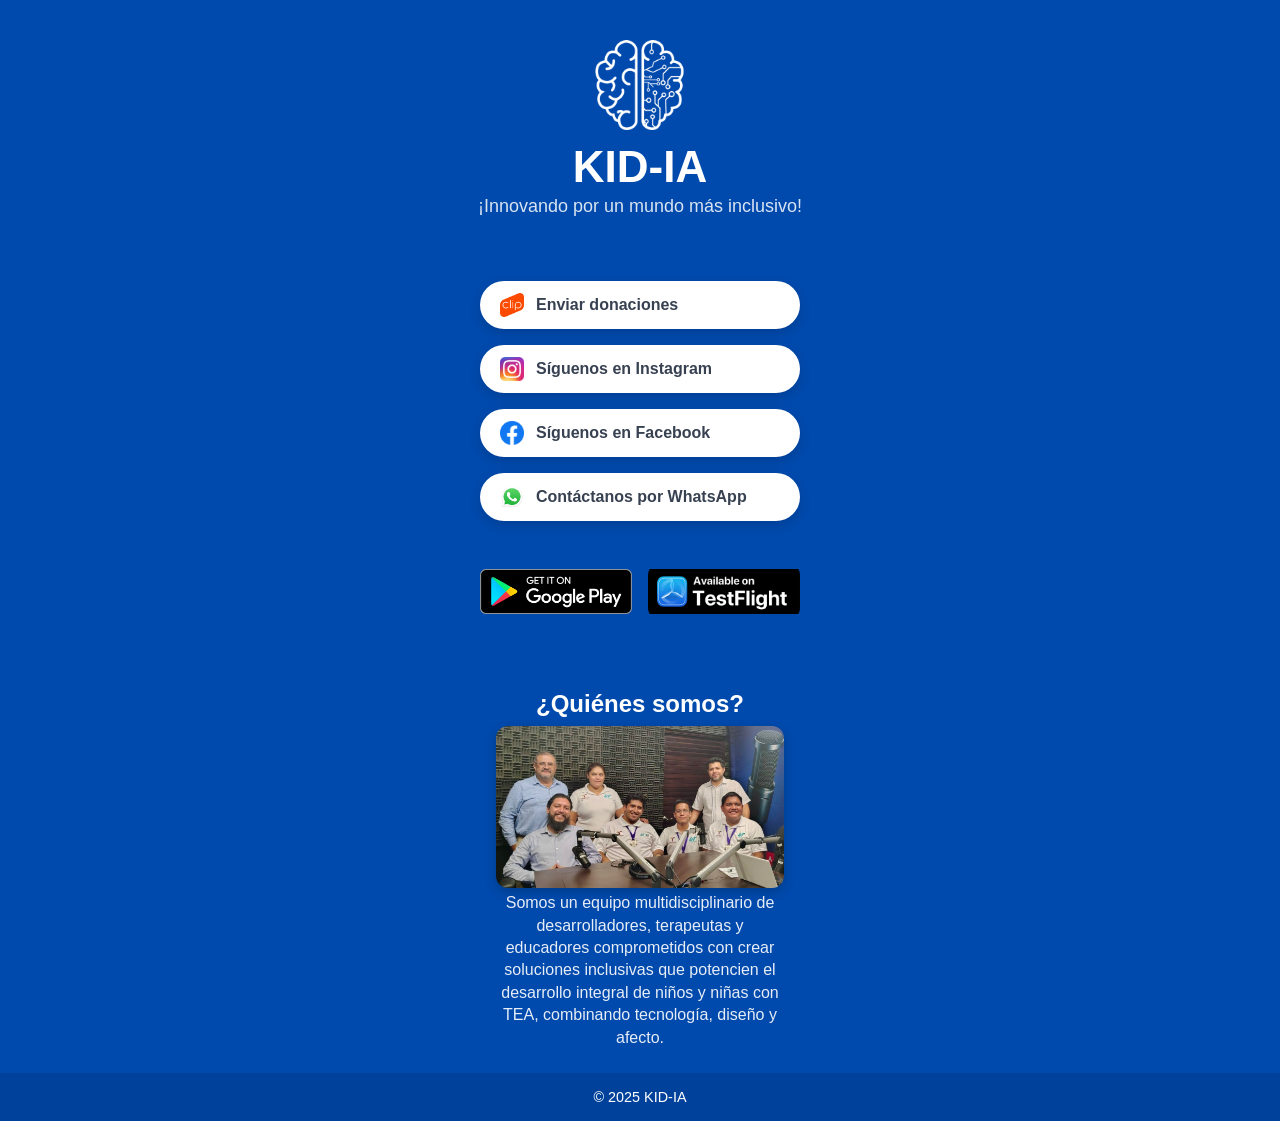
==== index.html @ 3fd993d8 "Add files via upload" ====
<!DOCTYPE html>
<html lang="es">
<head>
  <meta charset="UTF-8">
  <meta name="viewport" content="width=device-width, initial-scale=1.0">
  <title>KID-IA</title>
  <link rel="stylesheet" href="css/style.css">
</head>
<body>
  <header class="header">
    <img src="images/logo.png" alt="Logo KID-IA" class="logo">
    <h1 class="titulo">KID-IA</h1>
    <p class="tagline">¡Innovando por un mundo más inclusivo!</p>
  </header>

  <main class="links">
    <a class="btn" href="https://link.clip.mx/kidiaapp/pagar" target="_blank">
      <img src="images/clip_logo.png" alt="Clip" class="icon">
      Enviar donaciones
    </a>
    <a class="btn" href="https://www.instagram.com/_kid.ia" target="_blank">
      <img src="images/instagram_icon.png" alt="Instagram" class="icon">
      Síguenos en Instagram
    </a>
    <a class="btn" href="https://www.facebook.com/profile.php?id=61572686849941" target="_blank">
      <img src="images/facebook_icon.png" alt="Facebook" class="icon">
      Síguenos en Facebook
    </a>
    <a class="btn" href="https://api.whatsapp.com/send/?phone=528331851912" target="_blank">
      <img src="images/logo_wpp.png" alt="WhatsApp" class="icon">
      Contáctanos por WhatsApp
    </a>

    <div class="app-badges">
      <a class="badge-link" href="https://play.google.com/store/apps/details?id=com.proyect.kidia" target="_blank">
        <img src="images/google_play.png" alt="Get it on Google Play">
      </a>
      <a class="badge-link" href="https://testflight.apple.com/join/72Gda49V" target="_blank">
        <img src="images/test_flight.png" alt="Available on the App Store">
      </a>
    </div>

    <section class="team">
      <h2>¿Quiénes somos?</h2>
      <img src="images/kidia_team.jpeg" alt="Equipo KID-IA" class="team-photo">
      <p>
        Somos un equipo multidisciplinario de desarrolladores, terapeutas y
        educadores comprometidos con crear soluciones inclusivas que potencien
        el desarrollo integral de niños y niñas con TEA, combinando tecnología,
        diseño y afecto.
      </p>
    </section>
  </main>

  <footer class="footer">
    <p>© 2025 KID-IA</p>
  </footer>
</body>
</html>
---- css/style.css ----
:root {
  --bg: #004aad;      /* Azul principal */
  --white: #FFFFFF;
  --gray: #374151;
}

/* Reset básico */
* {
  box-sizing: border-box;
  margin: 0;
  padding: 0;
}

body {
  font-family: 'Helvetica Neue', Arial, sans-serif;
  background: var(--bg);
  color: var(--white);
  display: flex;
  flex-direction: column;
  min-height: 100vh;
}

.header {
  text-align: center;
  padding: 2.5rem 1rem;
}

.logo {
  width: 90px;
  height: auto;
  margin: 0 auto;
}

.titulo {
  font-size: 2.75rem;
  margin-top: 0.5rem;
}

.tagline {
  font-size: 1.125rem;
  opacity: 0.85;
  margin-top: 0.25rem;
}

.links {
  flex: 1;
  display: flex;
  flex-direction: column;
  gap: 1rem;
  padding: 1.5rem;
  align-items: center;
  justify-content: center;
}

.btn {
  display: flex;
  align-items: center;
  width: 100%;
  max-width: 320px;
  padding: 0.75rem 1.25rem;
  text-decoration: none;
  background: var(--white);
  color: var(--gray);
  font-weight: 600;
  border-radius: 9999px;
  box-shadow: 0 4px 12px rgba(0,0,0,0.15);
  transition: transform 0.2s, box-shadow 0.2s;
}

.btn:hover {
  transform: translateY(-4px);
  box-shadow: 0 6px 16px rgba(0,0,0,0.2);
}

.icon {
  width: 24px;
  height: auto;
  margin-right: 0.75rem;
}

.app-badges {
  display: flex;
  gap: 1rem;
  justify-content: center;
  flex-wrap: wrap;
  margin-top: 2rem;
  max-width: 320px;
  width: 100%;
}

.badge-link {
  flex: 1;
}

.badge-link img {
  width: 100%;
  height: auto;
  transition: transform 0.2s;
}

.badge-link:hover img {
  transform: scale(1.05);
}

.team {
  text-align: center;
  margin-top: 2.5rem;
  padding: 0 1rem;
  max-width: 320px;
}

.team-photo {
  width: 100%;
  height: auto;
  border-radius: 12px;
  box-shadow: 0 4px 12px rgba(0,0,0,0.2);
}

.team h2 {
  font-size: 1.5rem;
  margin: 1rem 0 0.5rem;
}

.team p {
  font-size: 1rem;
  opacity: 0.9;
  line-height: 1.4;
}

.footer {
  text-align: center;
  padding: 1rem;
  font-size: 0.9rem;
  background: rgba(0,0,0,0.1);
}

@media (min-width: 640px) {
  .links {
    flex-direction: column;
  }
}
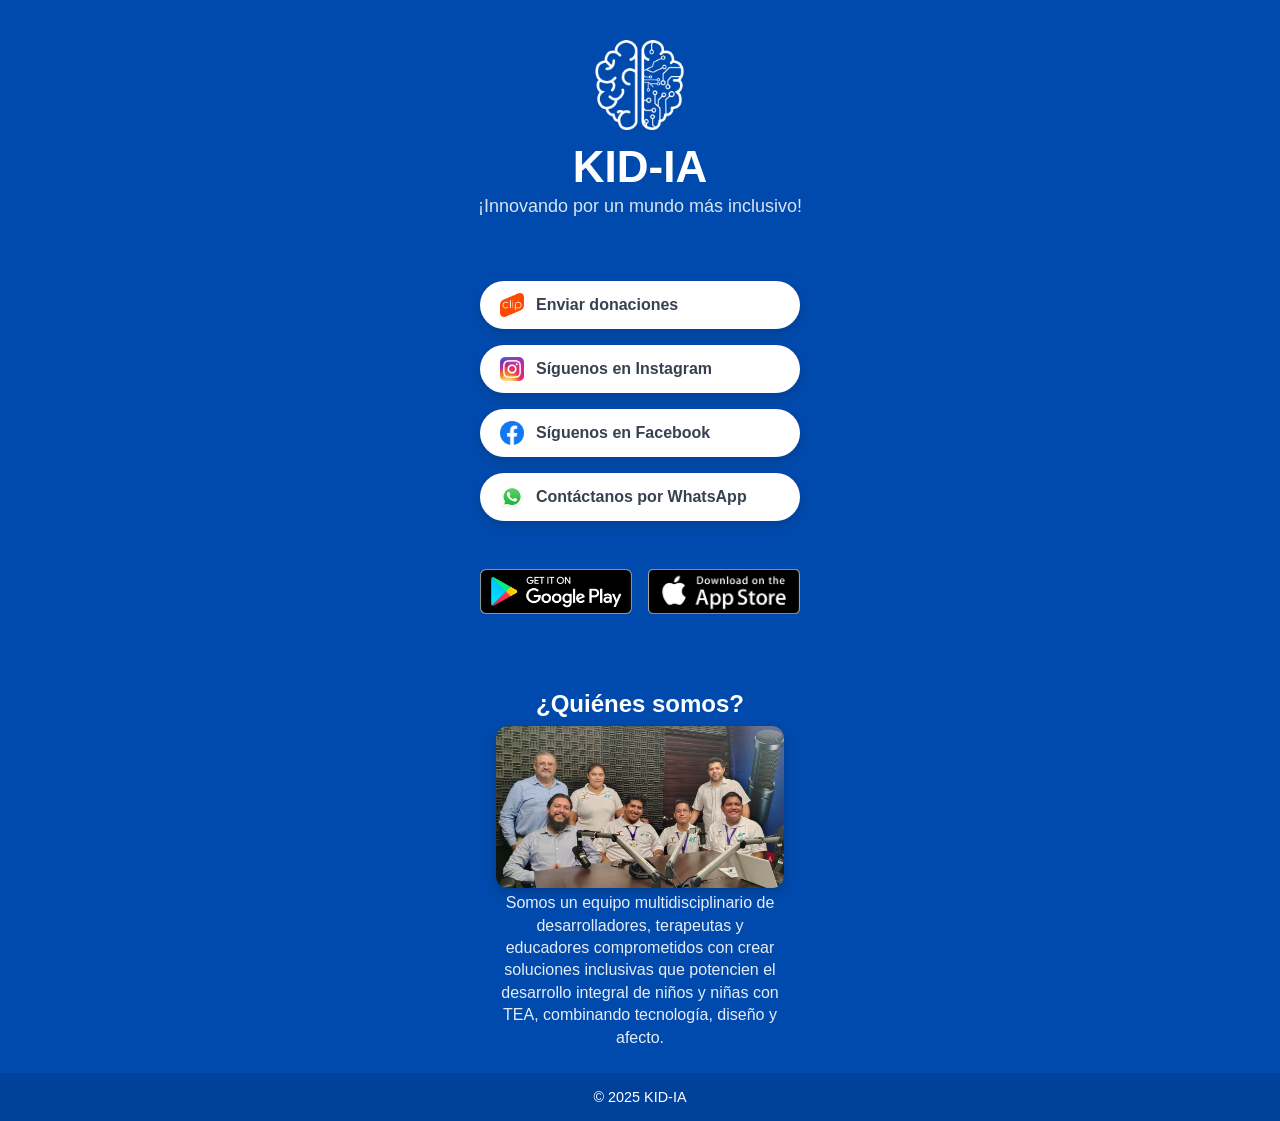
==== commit ed31009b: "Update index.html" ====
--- a/index.html
+++ b/index.html
@@ -4,6 +4,7 @@
   <meta charset="UTF-8">
   <meta name="viewport" content="width=device-width, initial-scale=1.0">
   <title>KID-IA</title>
+  <link rel="icon" type="image/png" href="images/logo.png" />
   <link rel="stylesheet" href="css/style.css">
 </head>
 <body>
@@ -35,8 +36,8 @@
       <a class="badge-link" href="https://play.google.com/store/apps/details?id=com.proyect.kidia" target="_blank">
         <img src="images/google_play.png" alt="Get it on Google Play">
       </a>
-      <a class="badge-link" href="https://testflight.apple.com/join/72Gda49V" target="_blank">
-        <img src="images/test_flight.png" alt="Available on the App Store">
+      <a class="badge-link" href="https://apps.apple.com/mx/app/kid-ia/id6746974373" target="_blank">
+        <img src="images/app_store.png" alt="Available on the App Store">
       </a>
     </div>
 
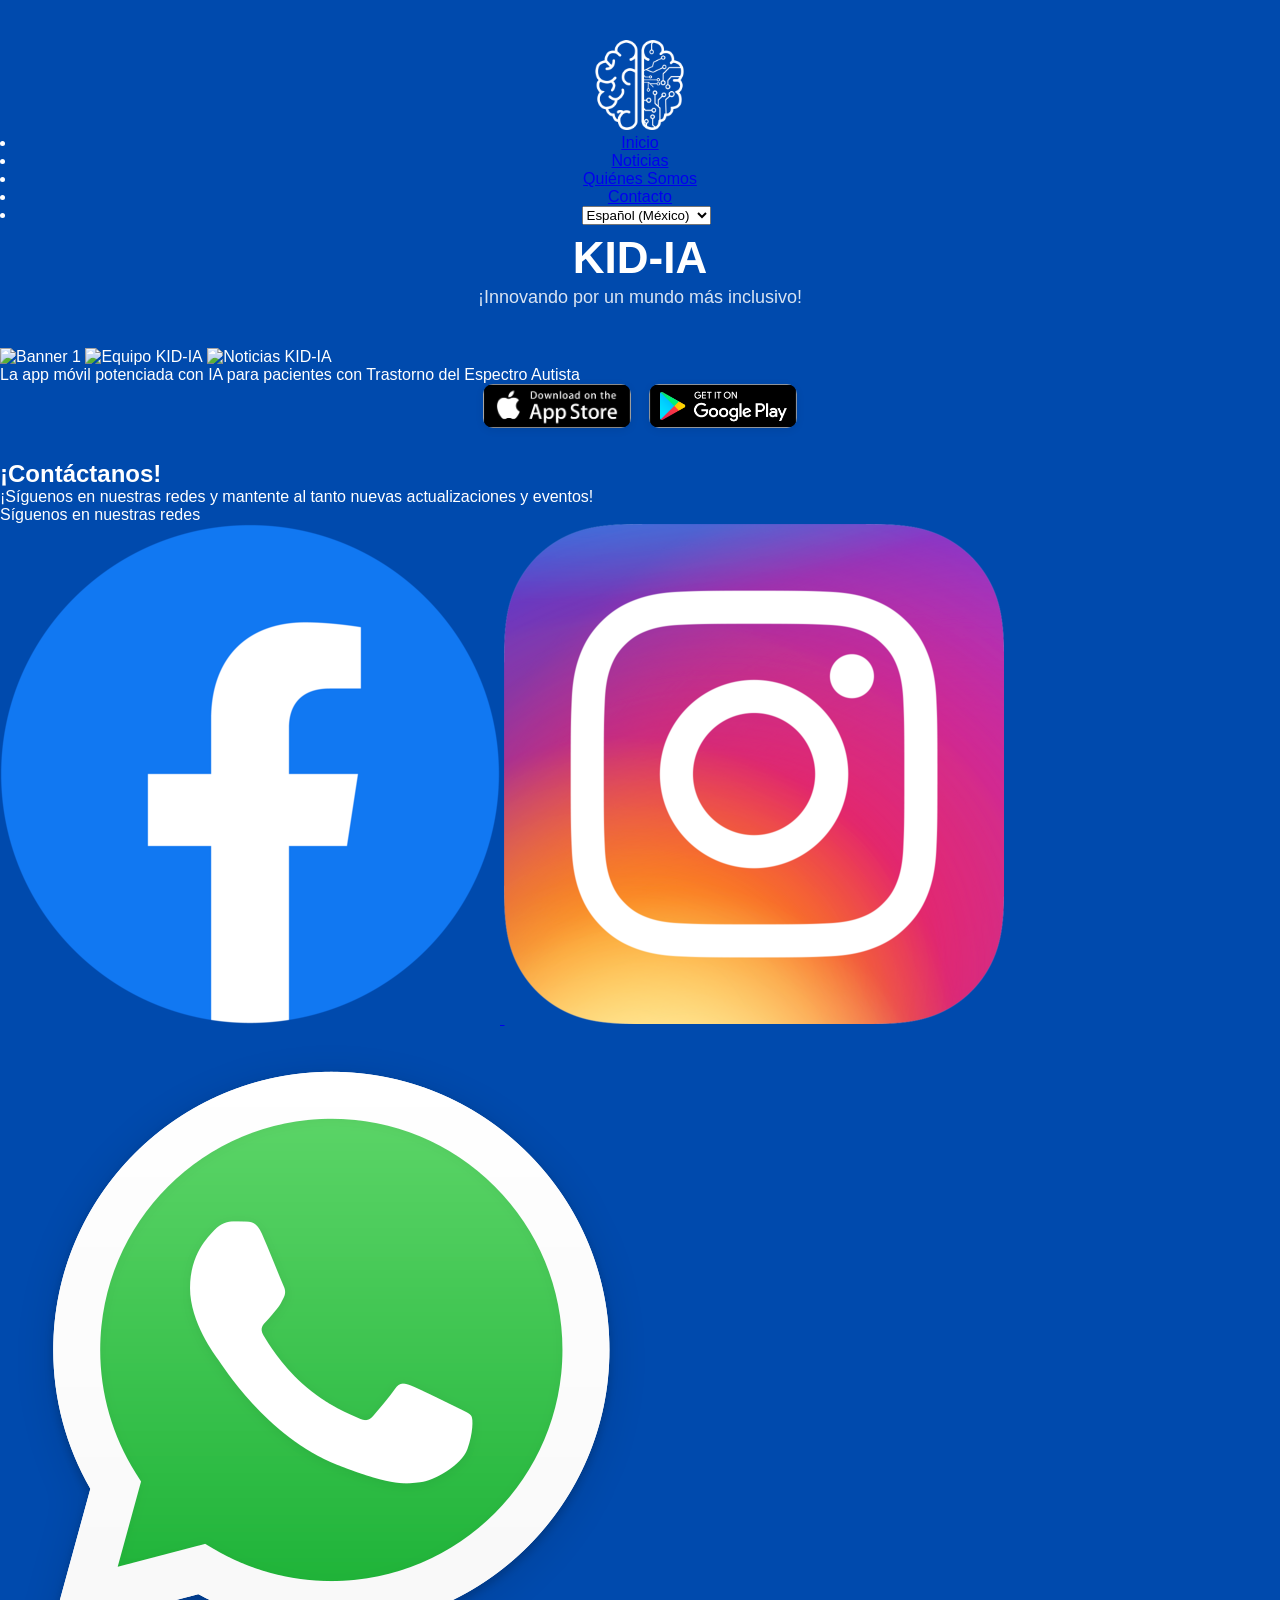
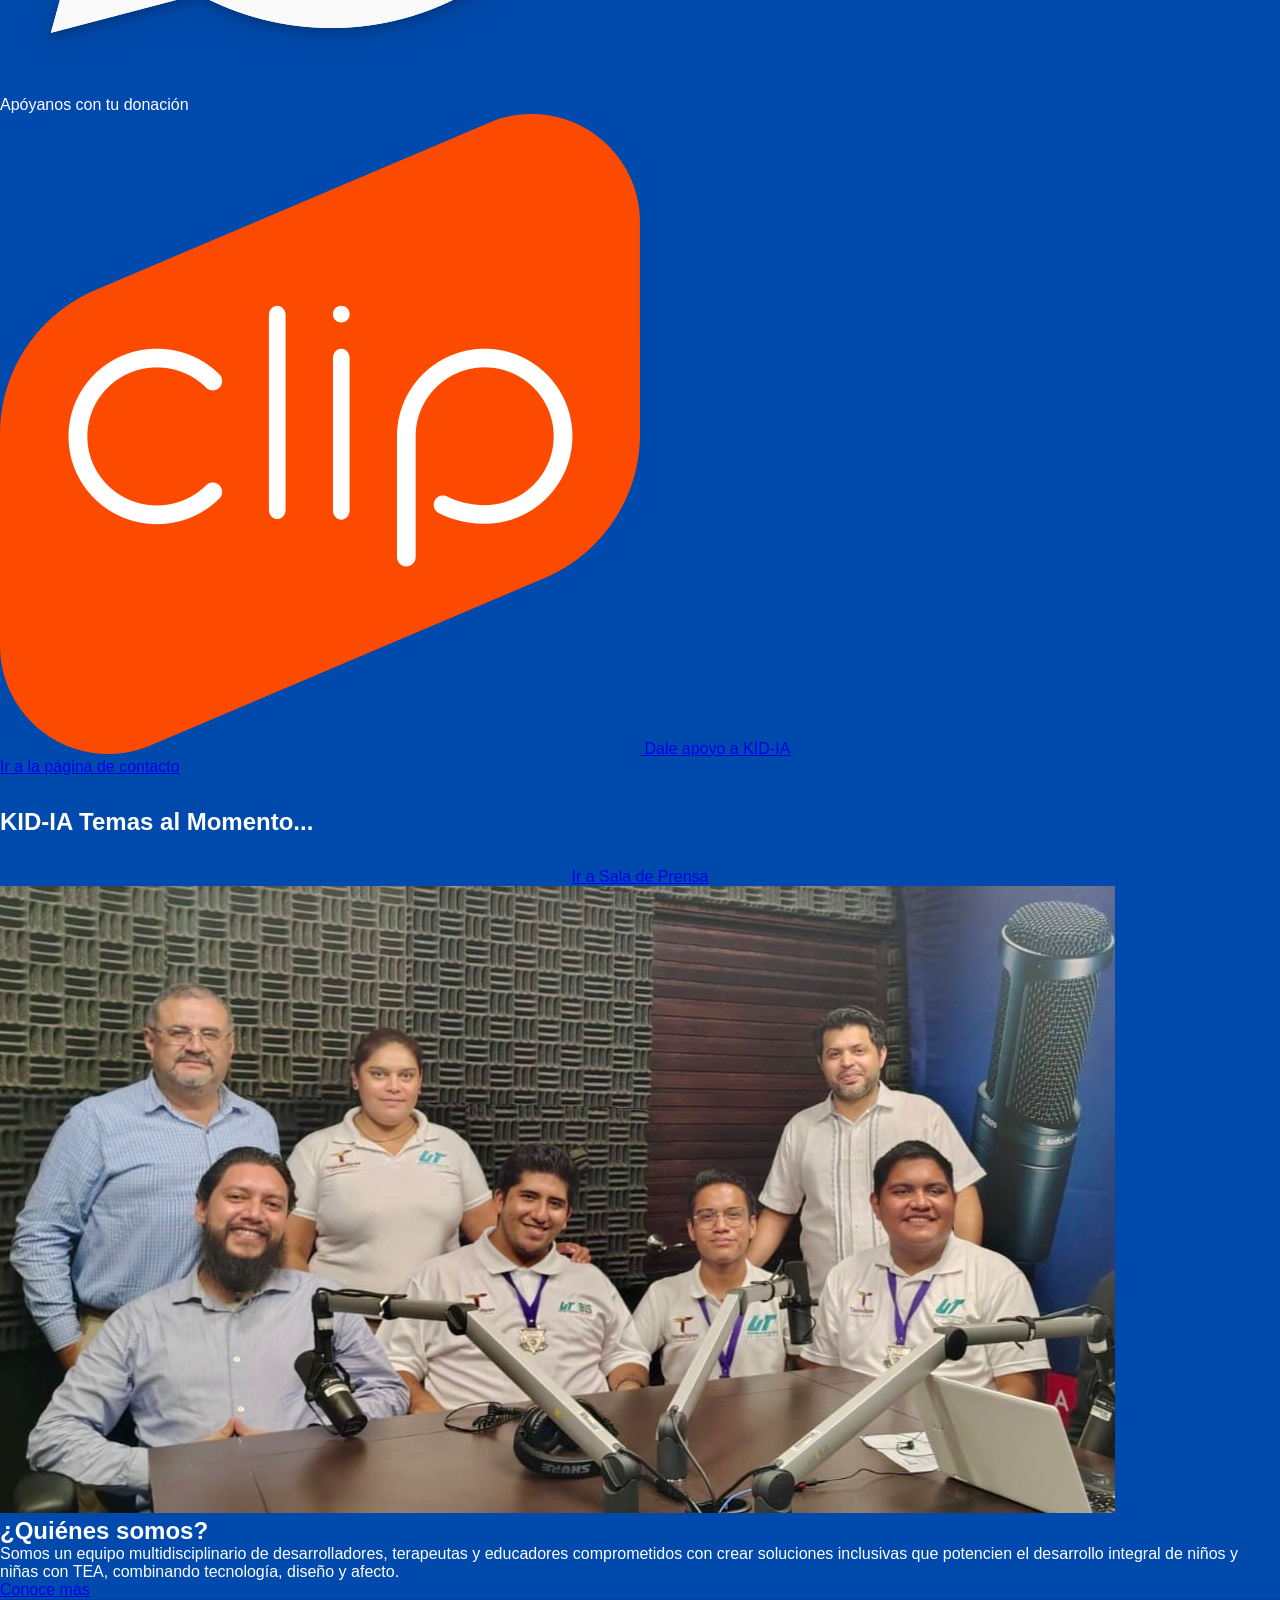
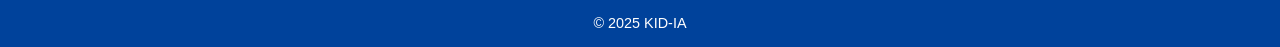
==== commit ada1ed44: "Nuevos cambios al sitio web Te mando el acomodamiento de cada archivo por medio de una foto en Whats" ====
--- a/index.html
+++ b/index.html
@@ -6,55 +6,163 @@
   <title>KID-IA</title>
   <link rel="icon" type="image/png" href="images/logo.png" />
   <link rel="stylesheet" href="css/style.css">
+  <link rel="stylesheet" href="css/news-carousel.css">
+  <link rel="stylesheet" href="css/contact-banner-social.css">
+  <link rel="stylesheet" href="css/contact-btn-main.css">
+  <link rel="stylesheet" href="css/about-banner.css">
 </head>
 <body>
   <header class="header">
-    <img src="images/logo.png" alt="Logo KID-IA" class="logo">
+    <nav class="main-nav">
+      <div class="nav-logo">
+        <img src="images/logo.png" alt="Logo KID-IA" class="logo">
+      </div>
+      <ul class="nav-list">
+        <li><a href="#home" data-i18n="nav_inicio">Inicio</a></li>
+        <li><a href="pags/nws.html" data-i18n="nav_noticias">Noticias</a></li>
+        <li><a href="pags/quienes-somos.html" data-i18n="nav_quienes">Quiénes Somos</a></li>
+        <li><a href="pags/contacto.html" data-i18n="nav_contacto">Contacto</a></li>
+        <li>
+          <select id="lang-select" style="margin-left:12px;">
+            <option value="es-MX">Español (México)</option>
+            <option value="en-US">English (US)</option>
+            <option value="fr-FR">Français (France)</option>
+            <option value="pt-BR">Português (Brasil)</option>
+            <option value="it">Italiano</option>
+            <option value="ko">한국어</option>
+            <option value="de">Deutsch</option>
+          </select>
+        </li>
+      </ul>
+    </nav>
     <h1 class="titulo">KID-IA</h1>
     <p class="tagline">¡Innovando por un mundo más inclusivo!</p>
   </header>
 
-  <main class="links">
-    <a class="btn" href="https://link.clip.mx/kidiaapp/pagar" target="_blank">
-      <img src="images/clip_logo.png" alt="Clip" class="icon">
-      Enviar donaciones
+  <!-- Banner principal -->
+  <section class="main-banner">
+    <div class="banner-left">
+      <div class="banner-slider">
+        <img src="images/mktng/kid-ia-b-1.png" alt="Banner 1" class="banner-img active">
+        <img src="images/mktng/Flux_Dev_A_young_boy_with_Autism_Spectrum_Disorder_aged_around_3.jpg" alt="Equipo KID-IA" class="banner-img">
+        <img src="images/mktng/Flux_Dev_A_vibrant_and_engaging_mobile_application_interface_d_3.jpg" alt="Noticias KID-IA" class="banner-img">
+      </div>
+    </div>
+    <div class="banner-right">
+      <span class="banner-leyenda">La app móvil potenciada con IA para pacientes con Trastorno del Espectro Autista</span>
+    </div>
+  </section>
+
+  <div class="banner-app-badges" style="margin: 0 auto 32px auto; display:flex; gap:18px; justify-content:center; max-width:420px;">
+    <a class="banner-badge-link" href="https://apps.apple.com/mx/app/kid-ia/id6746974373" target="_blank" rel="noopener" title="Disponible en App Store">
+      <img src="images/app_store.png" alt="Disponible en App Store" style="height:44px; width:auto; display:block; border-radius:10px; box-shadow:0 2px 8px rgba(0,0,0,0.08);">
     </a>
-    <a class="btn" href="https://www.instagram.com/_kid.ia" target="_blank">
-      <img src="images/instagram_icon.png" alt="Instagram" class="icon">
-      Síguenos en Instagram
+    <a class="banner-badge-link" href="https://play.google.com/store/apps/details?id=com.proyect.kidia" target="_blank" rel="noopener" title="Disponible en Google Play">
+      <img src="images/google_play.png" alt="Disponible en Google Play" style="height:44px; width:auto; display:block; border-radius:10px; box-shadow:0 2px 8px rgba(0,0,0,0.08);">
     </a>
-    <a class="btn" href="https://www.facebook.com/profile.php?id=61572686849941" target="_blank">
-      <img src="images/facebook_icon.png" alt="Facebook" class="icon">
-      Síguenos en Facebook
+  </div>
+  </section>
+
+
+  <section class="contact-banner-main">
+    <div class="contact-banner-social">
+      <div class="contact-banner-social-left">
+        <h2 class="contact-banner-social-title">¡Contáctanos!</h2>
+        <p class="contact-banner-social-tagline">¡Síguenos en nuestras redes y mantente al tanto nuevas actualizaciones y eventos!</p>
+      </div>
+      <div class="contact-banner-social-right">
+        <div class="contact-social-section">
+          <div class="contact-social-legend">Síguenos en nuestras redes</div>
+          <div class="contact-social-icons">
+            <a href="https://www.facebook.com/kidia.app" target="_blank" rel="noopener" title="Facebook">
+              <img src="images/facebook_icon.png" alt="Facebook" class="contact-social-icon">
+            </a>
+            <a href="https://www.instagram.com/kidia.app" target="_blank" rel="noopener" title="Instagram">
+              <img src="images/instagram_icon.png" alt="Instagram" class="contact-social-icon">
+            </a>
+            <a href="https://wa.me/5491122334455" target="_blank" rel="noopener" title="WhatsApp">
+              <img src="images/logo_wpp.png" alt="WhatsApp" class="contact-social-icon">
+            </a>
+          </div>
+        </div>
+        <div class="donation-section">
+          <div class="donation-legend">Apóyanos con tu donación</div>
+          <a href="https://link.clip.mx/kidiaapp/pagar" target="_blank" rel="noopener" class="donation-btn">
+            <img src="images/clip_logo.png" alt="Donar a KID-IA" class="donation-logo"> Dale apoyo a KID-IA
+          </a>
+        </div>
+      </div>
+    </div>
+  </section>
+
+  <div class="contact-btn-center">
+    <a class="contact-btn-main" href="pags/contacto.html">
+      <span>Ir a la página de contacto</span>
     </a>
-    <a class="btn" href="https://api.whatsapp.com/send/?phone=528331851912" target="_blank">
-      <img src="images/logo_wpp.png" alt="WhatsApp" class="icon">
-      Contáctanos por WhatsApp
-    </a>
+  </div>
+  <script src="intl/js/langs.js"></script>
+  <script>
+    // Banner slider simple
+    document.addEventListener('DOMContentLoaded', function() {
+      const imgs = document.querySelectorAll('.banner-slider .banner-img');
+      let idx = 0;
+      setInterval(() => {
+        imgs.forEach((img, i) => img.classList.toggle('active', i === idx));
+        idx = (idx + 1) % imgs.length;
+      }, 3200);
+    });
+  </script>
 
-    <div class="app-badges">
-      <a class="badge-link" href="https://play.google.com/store/apps/details?id=com.proyect.kidia" target="_blank">
-        <img src="images/google_play.png" alt="Get it on Google Play">
-      </a>
-      <a class="badge-link" href="https://apps.apple.com/mx/app/kid-ia/id6746974373" target="_blank">
-        <img src="images/app_store.png" alt="Available on the App Store">
-      </a>
+
+
+    <div style="height:32px;"></div>
+    <div class="news-carousel-container">
+      <h2 class="news-carousel-header">KID-IA Temas al Momento...</h2>
+      <div class="news-carousel-track">
+        <!-- Las noticias se insertarán dinámicamente aquí por news-carousel.js -->
+      </div>
     </div>
 
-    <section class="team">
-      <h2>¿Quiénes somos?</h2>
-      <img src="images/kidia_team.jpeg" alt="Equipo KID-IA" class="team-photo">
-      <p>
-        Somos un equipo multidisciplinario de desarrolladores, terapeutas y
-        educadores comprometidos con crear soluciones inclusivas que potencien
-        el desarrollo integral de niños y niñas con TEA, combinando tecnología,
-        diseño y afecto.
-      </p>
+    <div class="news-carousel-footer" style="width:100%;display:flex;justify-content:center;margin:32px 0 0 0;">
+      <a href="pags/nws.html" class="news-carousel-press-btn">Ir a Sala de Prensa</a>
+    </div>
+    </div>
+
+    <section class="about-banner-main">
+      <div class="about-banner">
+        <div class="about-banner-left">
+          <img src="images/kidia_team.jpeg" alt="Equipo KID-IA" class="about-banner-photo">
+        </div>
+        <div class="about-banner-right">
+          <h2 class="about-banner-title">¿Quiénes somos?</h2>
+          <p class="about-banner-desc">
+            Somos un equipo multidisciplinario de desarrolladores, terapeutas y educadores comprometidos con crear soluciones inclusivas que potencien el desarrollo integral de niños y niñas con TEA, combinando tecnología, diseño y afecto.
+          </p>
+          <a class="about-banner-btn" href="pags/quienes-somos.html">Conoce más</a>
+        </div>
+      </div>
     </section>
   </main>
 
   <footer class="footer">
     <p>© 2025 KID-IA</p>
   </footer>
+
+  <!-- <script src="intl/js/news/newsData.i18n.js"></script> -->
+  <script src="intl/js/news/newsData.es.js"></script>
+  <script src="intl/js/news/newsData.translations.js"></script>
+  <script src="js/news-carousel.js"></script>
+  <script src="js/news-dynamic.js"></script>
+  <script>
+    // Banner slider simple
+    document.addEventListener('DOMContentLoaded', function() {
+      const imgs = document.querySelectorAll('.banner-slider .banner-img');
+      let idx = 0;
+      setInterval(() => {
+        imgs.forEach((img, i) => img.classList.toggle('active', i === idx));
+        idx = (idx + 1) % imgs.length;
+      }, 3200);
+    });
+  </script>
 </body>
 </html>
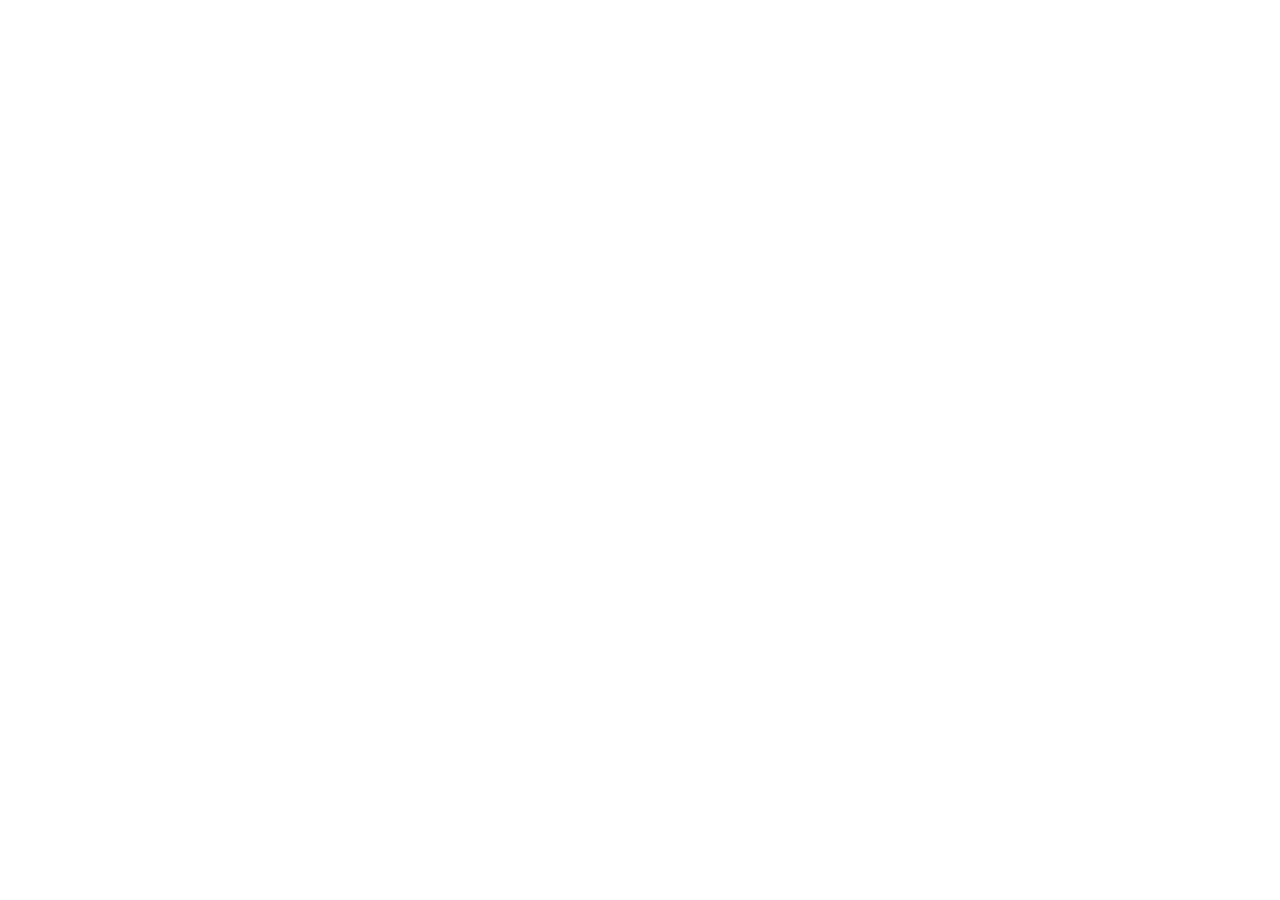
==== commit d4d54c74: "Update index.html" ====
--- a/index.html
+++ b/index.html
@@ -3,166 +3,12 @@
 <head>
   <meta charset="UTF-8">
   <meta name="viewport" content="width=device-width, initial-scale=1.0">
-  <title>KID-IA</title>
-  <link rel="icon" type="image/png" href="images/logo.png" />
-  <link rel="stylesheet" href="css/style.css">
-  <link rel="stylesheet" href="css/news-carousel.css">
-  <link rel="stylesheet" href="css/contact-banner-social.css">
-  <link rel="stylesheet" href="css/contact-btn-main.css">
-  <link rel="stylesheet" href="css/about-banner.css">
+  <title>Working...</title>
+  <link rel="icon" type=" " href=" " />
+  <link rel="stylesheet" href="">
 </head>
 <body>
-  <header class="header">
-    <nav class="main-nav">
-      <div class="nav-logo">
-        <img src="images/logo.png" alt="Logo KID-IA" class="logo">
-      </div>
-      <ul class="nav-list">
-        <li><a href="#home" data-i18n="nav_inicio">Inicio</a></li>
-        <li><a href="pags/nws.html" data-i18n="nav_noticias">Noticias</a></li>
-        <li><a href="pags/quienes-somos.html" data-i18n="nav_quienes">Quiénes Somos</a></li>
-        <li><a href="pags/contacto.html" data-i18n="nav_contacto">Contacto</a></li>
-        <li>
-          <select id="lang-select" style="margin-left:12px;">
-            <option value="es-MX">Español (México)</option>
-            <option value="en-US">English (US)</option>
-            <option value="fr-FR">Français (France)</option>
-            <option value="pt-BR">Português (Brasil)</option>
-            <option value="it">Italiano</option>
-            <option value="ko">한국어</option>
-            <option value="de">Deutsch</option>
-          </select>
-        </li>
-      </ul>
-    </nav>
-    <h1 class="titulo">KID-IA</h1>
-    <p class="tagline">¡Innovando por un mundo más inclusivo!</p>
-  </header>
-
-  <!-- Banner principal -->
-  <section class="main-banner">
-    <div class="banner-left">
-      <div class="banner-slider">
-        <img src="images/mktng/kid-ia-b-1.png" alt="Banner 1" class="banner-img active">
-        <img src="images/mktng/Flux_Dev_A_young_boy_with_Autism_Spectrum_Disorder_aged_around_3.jpg" alt="Equipo KID-IA" class="banner-img">
-        <img src="images/mktng/Flux_Dev_A_vibrant_and_engaging_mobile_application_interface_d_3.jpg" alt="Noticias KID-IA" class="banner-img">
-      </div>
-    </div>
-    <div class="banner-right">
-      <span class="banner-leyenda">La app móvil potenciada con IA para pacientes con Trastorno del Espectro Autista</span>
-    </div>
-  </section>
-
-  <div class="banner-app-badges" style="margin: 0 auto 32px auto; display:flex; gap:18px; justify-content:center; max-width:420px;">
-    <a class="banner-badge-link" href="https://apps.apple.com/mx/app/kid-ia/id6746974373" target="_blank" rel="noopener" title="Disponible en App Store">
-      <img src="images/app_store.png" alt="Disponible en App Store" style="height:44px; width:auto; display:block; border-radius:10px; box-shadow:0 2px 8px rgba(0,0,0,0.08);">
-    </a>
-    <a class="banner-badge-link" href="https://play.google.com/store/apps/details?id=com.proyect.kidia" target="_blank" rel="noopener" title="Disponible en Google Play">
-      <img src="images/google_play.png" alt="Disponible en Google Play" style="height:44px; width:auto; display:block; border-radius:10px; box-shadow:0 2px 8px rgba(0,0,0,0.08);">
-    </a>
-  </div>
-  </section>
-
-
-  <section class="contact-banner-main">
-    <div class="contact-banner-social">
-      <div class="contact-banner-social-left">
-        <h2 class="contact-banner-social-title">¡Contáctanos!</h2>
-        <p class="contact-banner-social-tagline">¡Síguenos en nuestras redes y mantente al tanto nuevas actualizaciones y eventos!</p>
-      </div>
-      <div class="contact-banner-social-right">
-        <div class="contact-social-section">
-          <div class="contact-social-legend">Síguenos en nuestras redes</div>
-          <div class="contact-social-icons">
-            <a href="https://www.facebook.com/kidia.app" target="_blank" rel="noopener" title="Facebook">
-              <img src="images/facebook_icon.png" alt="Facebook" class="contact-social-icon">
-            </a>
-            <a href="https://www.instagram.com/kidia.app" target="_blank" rel="noopener" title="Instagram">
-              <img src="images/instagram_icon.png" alt="Instagram" class="contact-social-icon">
-            </a>
-            <a href="https://wa.me/5491122334455" target="_blank" rel="noopener" title="WhatsApp">
-              <img src="images/logo_wpp.png" alt="WhatsApp" class="contact-social-icon">
-            </a>
-          </div>
-        </div>
-        <div class="donation-section">
-          <div class="donation-legend">Apóyanos con tu donación</div>
-          <a href="https://link.clip.mx/kidiaapp/pagar" target="_blank" rel="noopener" class="donation-btn">
-            <img src="images/clip_logo.png" alt="Donar a KID-IA" class="donation-logo"> Dale apoyo a KID-IA
-          </a>
-        </div>
-      </div>
-    </div>
-  </section>
-
-  <div class="contact-btn-center">
-    <a class="contact-btn-main" href="pags/contacto.html">
-      <span>Ir a la página de contacto</span>
-    </a>
-  </div>
-  <script src="intl/js/langs.js"></script>
-  <script>
-    // Banner slider simple
-    document.addEventListener('DOMContentLoaded', function() {
-      const imgs = document.querySelectorAll('.banner-slider .banner-img');
-      let idx = 0;
-      setInterval(() => {
-        imgs.forEach((img, i) => img.classList.toggle('active', i === idx));
-        idx = (idx + 1) % imgs.length;
-      }, 3200);
-    });
-  </script>
-
-
-
-    <div style="height:32px;"></div>
-    <div class="news-carousel-container">
-      <h2 class="news-carousel-header">KID-IA Temas al Momento...</h2>
-      <div class="news-carousel-track">
-        <!-- Las noticias se insertarán dinámicamente aquí por news-carousel.js -->
-      </div>
-    </div>
-
-    <div class="news-carousel-footer" style="width:100%;display:flex;justify-content:center;margin:32px 0 0 0;">
-      <a href="pags/nws.html" class="news-carousel-press-btn">Ir a Sala de Prensa</a>
-    </div>
-    </div>
-
-    <section class="about-banner-main">
-      <div class="about-banner">
-        <div class="about-banner-left">
-          <img src="images/kidia_team.jpeg" alt="Equipo KID-IA" class="about-banner-photo">
-        </div>
-        <div class="about-banner-right">
-          <h2 class="about-banner-title">¿Quiénes somos?</h2>
-          <p class="about-banner-desc">
-            Somos un equipo multidisciplinario de desarrolladores, terapeutas y educadores comprometidos con crear soluciones inclusivas que potencien el desarrollo integral de niños y niñas con TEA, combinando tecnología, diseño y afecto.
-          </p>
-          <a class="about-banner-btn" href="pags/quienes-somos.html">Conoce más</a>
-        </div>
-      </div>
-    </section>
-  </main>
-
-  <footer class="footer">
-    <p>© 2025 KID-IA</p>
-  </footer>
-
-  <!-- <script src="intl/js/news/newsData.i18n.js"></script> -->
-  <script src="intl/js/news/newsData.es.js"></script>
-  <script src="intl/js/news/newsData.translations.js"></script>
-  <script src="js/news-carousel.js"></script>
-  <script src="js/news-dynamic.js"></script>
-  <script>
-    // Banner slider simple
-    document.addEventListener('DOMContentLoaded', function() {
-      const imgs = document.querySelectorAll('.banner-slider .banner-img');
-      let idx = 0;
-      setInterval(() => {
-        imgs.forEach((img, i) => img.classList.toggle('active', i === idx));
-        idx = (idx + 1) % imgs.length;
-      }, 3200);
-    });
-  </script>
+  
 </body>
 </html>
+
